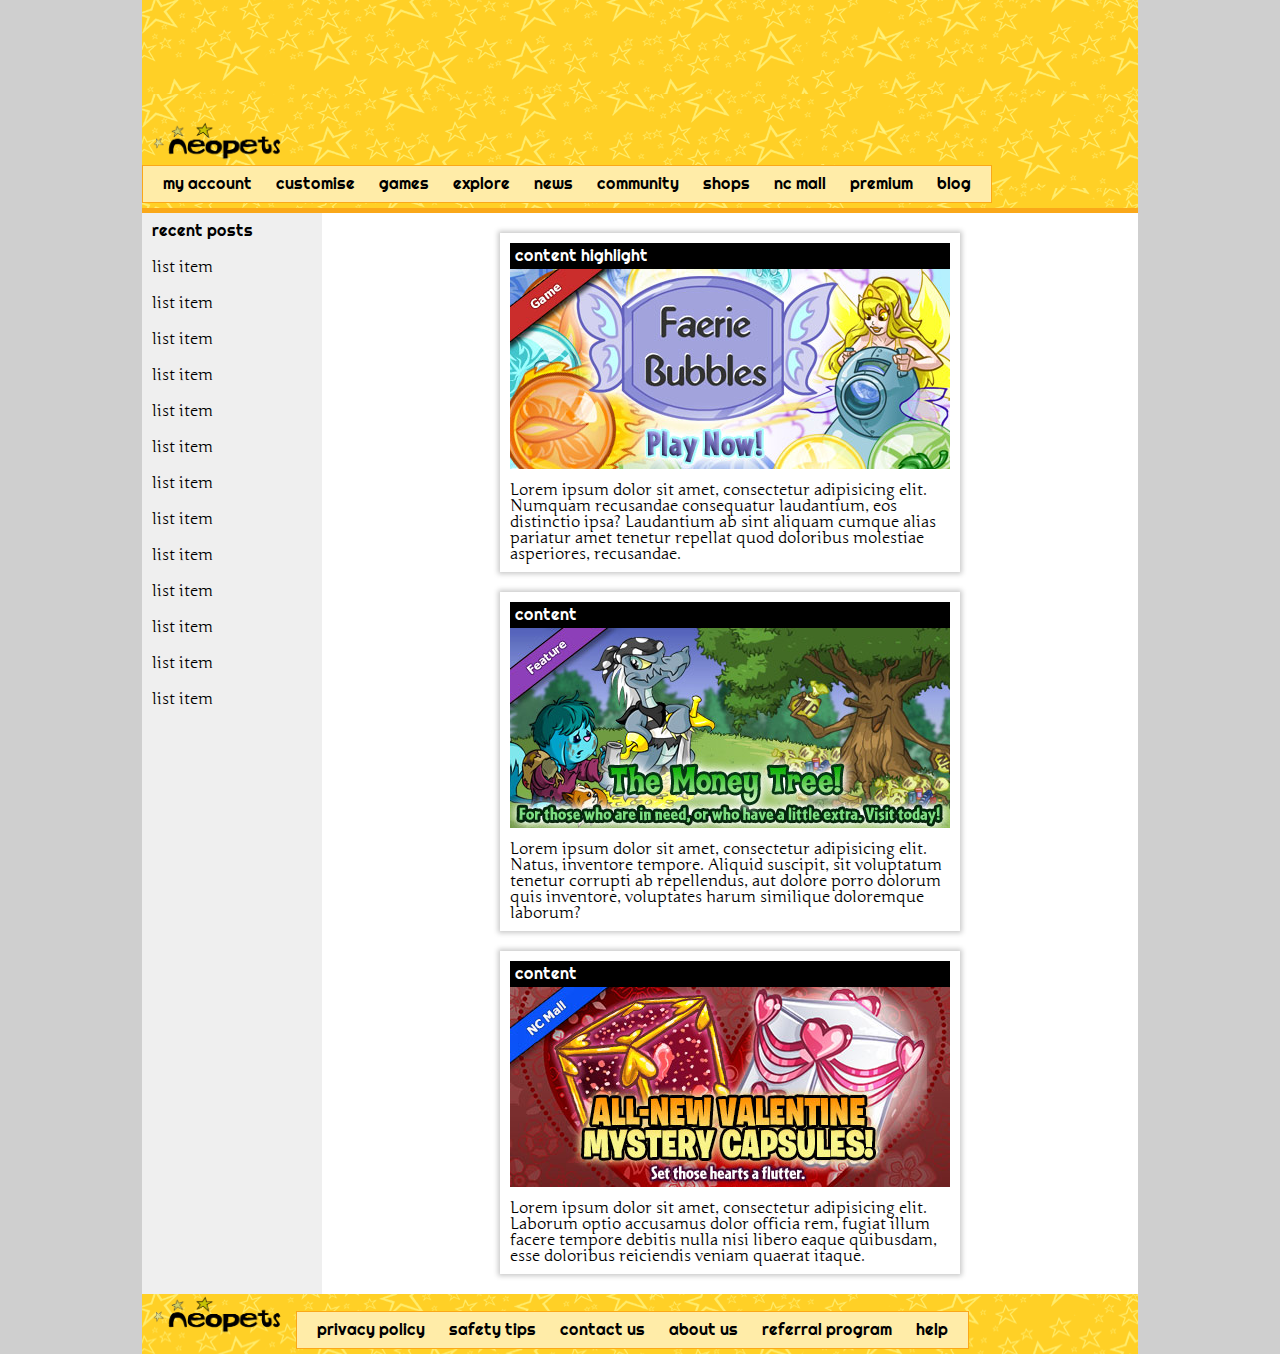
==== 01 assignment/index.html @ 16007dfd "Moved files." ====
<!DOCTYPE html>
<html lang="en">
<head>
    <meta charset="UTF-8">
    <meta name="viewport" content="width=device-width, initial-scale=1.0">
    <title></title>
    <link rel="stylesheet" href="reset.css">
    <link rel="stylesheet" href="style.css">
    <link href='http://fonts.googleapis.com/css?family=Righteous' rel='stylesheet' type='text/css'>
    <link href='http://fonts.googleapis.com/css?family=Junge' rel='stylesheet' type='text/css'>
</head>

<body>
    <div id="width-constraint">
        <header>
            <img src="imgs/Neopets.png" alt="Neopets Logo" width="150">
            <nav>
                <ul>
                    <li>my account</li>
                    <li>customise</li>
                    <li>games</li>
                    <li>explore</li>
                    <li>news</li>
                    <li>community</li>
                    <li>shops</li>
                    <li>nc mall</li>
                    <li>premium</li>
                    <li>blog</li>
                </ul>
            </nav>
        </header>
        <aside>
            <h2>recent posts</h2>
            <ul>
                <li>list item</li>
                <li>list item</li>
                <li>list item</li>
                <li>list item</li>
                <li>list item</li>
                <li>list item</li>
                <li>list item</li>
                <li>list item</li>
                <li>list item</li>
                <li>list item</li>
                <li>list item</li>
                <li>list item</li>
                <li>list item</li>
            </ul>            
        </aside>
        <section>
            <article>
                <h1>content highlight</h1>
                <img src="imgs/faerie.jpg" alt="Faerie Bubbles">
                <p>Lorem ipsum dolor sit amet, consectetur adipisicing elit. Numquam recusandae consequatur laudantium, eos distinctio ipsa? Laudantium ab sint aliquam cumque alias pariatur amet tenetur repellat quod doloribus molestiae asperiores, recusandae.</p>
            </article>
            <article>
                <h1>content</h1>
                <img src="imgs/money.jpg" alt="Money Tree">
                <p>Lorem ipsum dolor sit amet, consectetur adipisicing elit. Natus, inventore tempore. Aliquid suscipit, sit voluptatum tenetur corrupti ab repellendus, aut dolore porro dolorum quis inventore, voluptates harum similique doloremque laborum?</p>
            </article>
            <article>
                <h1>content</h1>
                <img src="imgs/valentine.jpg" alt="Valentine Ad">
                <p>Lorem ipsum dolor sit amet, consectetur adipisicing elit. Laborum optio accusamus dolor officia rem, fugiat illum facere tempore debitis nulla nisi libero eaque quibusdam, esse doloribus reiciendis veniam quaerat itaque.</p>
            </article>
        </section>
        <footer>
            <img src="imgs/Neopets.png" alt="Neopets Logo" width="150">
            <nav>
                <ul>
                    <li>privacy policy</li>
                    <li>safety tips</li>
                    <li>contact us</li>
                    <li>about us</li>
                    <li>referral program</li>
                    <li>help</li>
                </ul>
            </nav>
        </footer>
    </div>
</body>
</html>
---- 01 assignment/style.css ----
#width-constraint {
    width: 996px;
    margin: auto;    
    background-color: #EFEFEF;
}

body {
    background-color: #CFCFCF;
}

div header {
    background-image: url(imgs/banner.png)
}

header {
    border-bottom: 5px solid #FAA819;
}

header img {
    margin-top: 120px;
    display: inline;
}

nav, nav ul, nav li {
    display: inline-block;
}

nav {
    font-family: 'Righteous', cursive;
    border: 1px solid #FAA819;
    background-color: #FFECA8;
    margin-bottom: 5px;
    padding-left: 10px;
    padding-right: 10px;
}

nav ul li {
    padding: 10px;
}

aside {
    float: left;
    width: 180px;
    height: 100%;
}

aside h2 {
    font-family: 'Righteous', cursive;
    padding: 10px;
}

aside ul li {
    font-family: 'Junge', serif;
    padding: 10px;
}

section {
    float: right;
    background-color: white;
    width: 816px;
}

section article {
    margin: auto;
    margin-bottom: 20px;
    margin-top: 20px;
    width: 440px;
    padding: 10px;
    box-shadow: 0px 0px 5px 2px #C9C9C9;
}

section article h1 {
    color: white;
    background-color: black;
    font-family: 'Righteous', cursive;
    padding: 5px;
}

section article p {
    margin-top: 10px;
    font-family: 'Junge', serif;
}

footer {
    clear: both;
    background-image: url(imgs/banner.png);
}
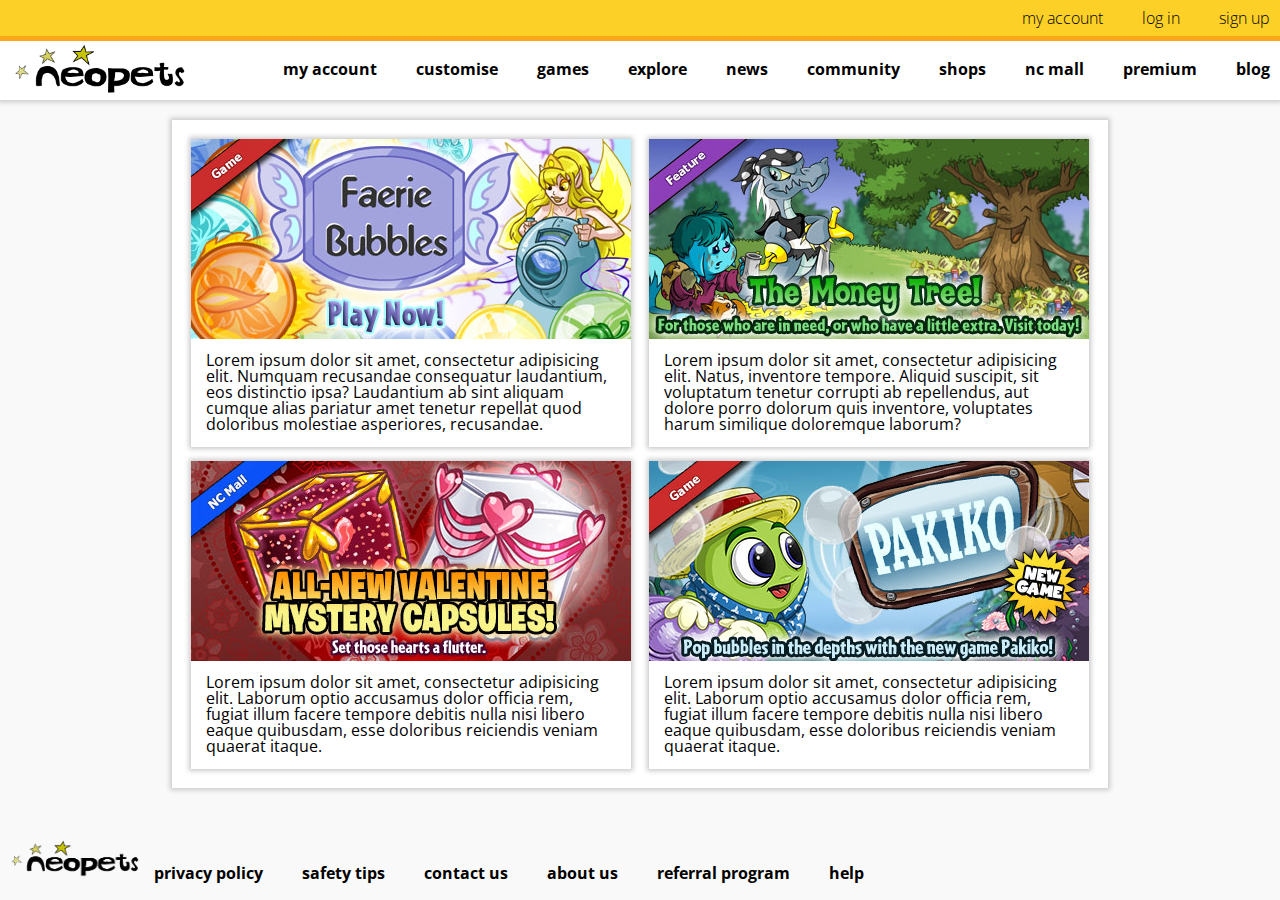
==== commit 9ab48bce: "Layout overhaul." ====
--- a/01 assignment/index.html
+++ b/01 assignment/index.html
@@ -6,14 +6,20 @@
     <title></title>
     <link rel="stylesheet" href="reset.css">
     <link rel="stylesheet" href="style.css">
-    <link href='http://fonts.googleapis.com/css?family=Righteous' rel='stylesheet' type='text/css'>
-    <link href='http://fonts.googleapis.com/css?family=Junge' rel='stylesheet' type='text/css'>
+    <link href='http://fonts.googleapis.com/css?family=Open+Sans:400,700,300' rel='stylesheet' type='text/css'>
 </head>
 
 <body>
-    <div id="width-constraint">
+    <div id="page">
+        <nav id="top-nav">
+            <ul>
+                <li>my account</li>
+                <li>log in</li>
+                <li>sign up</li>
+            </ul>
+        </nav>
         <header>
-            <img src="imgs/Neopets.png" alt="Neopets Logo" width="150">
+            <img src="imgs/Neopets.png" alt="Neopets Logo" width="200">
             <nav>
                 <ul>
                     <li>my account</li>
@@ -29,38 +35,21 @@
                 </ul>
             </nav>
         </header>
-        <aside>
-            <h2>recent posts</h2>
-            <ul>
-                <li>list item</li>
-                <li>list item</li>
-                <li>list item</li>
-                <li>list item</li>
-                <li>list item</li>
-                <li>list item</li>
-                <li>list item</li>
-                <li>list item</li>
-                <li>list item</li>
-                <li>list item</li>
-                <li>list item</li>
-                <li>list item</li>
-                <li>list item</li>
-            </ul>            
-        </aside>
-        <section>
+        <section id="width-constraint">
             <article>
-                <h1>content highlight</h1>
-                <img src="imgs/faerie.jpg" alt="Faerie Bubbles">
+                <a href="content.html"><img src="imgs/faerie.jpg" alt="Faerie Bubbles"></a>
                 <p>Lorem ipsum dolor sit amet, consectetur adipisicing elit. Numquam recusandae consequatur laudantium, eos distinctio ipsa? Laudantium ab sint aliquam cumque alias pariatur amet tenetur repellat quod doloribus molestiae asperiores, recusandae.</p>
             </article>
             <article>
-                <h1>content</h1>
                 <img src="imgs/money.jpg" alt="Money Tree">
                 <p>Lorem ipsum dolor sit amet, consectetur adipisicing elit. Natus, inventore tempore. Aliquid suscipit, sit voluptatum tenetur corrupti ab repellendus, aut dolore porro dolorum quis inventore, voluptates harum similique doloremque laborum?</p>
             </article>
             <article>
-                <h1>content</h1>
                 <img src="imgs/valentine.jpg" alt="Valentine Ad">
+                <p>Lorem ipsum dolor sit amet, consectetur adipisicing elit. Laborum optio accusamus dolor officia rem, fugiat illum facere tempore debitis nulla nisi libero eaque quibusdam, esse doloribus reiciendis veniam quaerat itaque.</p>
+            </article>
+            <article>
+                <img src="imgs/game_pakiko.jpg" alt="Valentine Ad">
                 <p>Lorem ipsum dolor sit amet, consectetur adipisicing elit. Laborum optio accusamus dolor officia rem, fugiat illum facere tempore debitis nulla nisi libero eaque quibusdam, esse doloribus reiciendis veniam quaerat itaque.</p>
             </article>
         </section>
--- a/01 assignment/style.css
+++ b/01 assignment/style.css
@@ -1,23 +1,17 @@
-#width-constraint {
-    width: 996px;
-    margin: auto;    
-    background-color: #EFEFEF;
+width-constraint {
+    margin: auto;
 }
 
 body {
-    background-color: #CFCFCF;
-}
-
-div header {
-    background-image: url(imgs/banner.png)
+    background-color: #faf9f9;
 }
 
 header {
-    border-bottom: 5px solid #FAA819;
+    background-color: white;
+    box-shadow: 0px 0px 5px 2px #C9C9C9;
 }
 
 header img {
-    margin-top: 120px;
     display: inline;
 }
 
@@ -25,63 +19,67 @@
     display: inline-block;
 }
 
-nav {
-    font-family: 'Righteous', cursive;
-    border: 1px solid #FAA819;
-    background-color: #FFECA8;
-    margin-bottom: 5px;
-    padding-left: 10px;
+#top-nav {
+    background-color: #fdd028;
+    border-bottom: 5px solid #FAA819;
+    width: 100%;
+    text-align: right;
+    font-family: 'Open Sans', sans-serif;
+    font-weight: 300;
+}
+
+#top-nav ul {
+    padding: 10px;
+}
+
+nav ul li:not(:last-child) {
+    padding-right: 35px;
+}
+
+header nav {
+    padding-top: 20px;
+    float: right;
+    margin-bottom: 15px;
+    text-align: right;
+    font-family: 'Open Sans', sans-serif;
+    font-weight: 700;
     padding-right: 10px;
 }
 
-nav ul li {
-    padding: 10px;
-}
-
-aside {
-    float: left;
-    width: 180px;
-    height: 100%;
-}
-
-aside h2 {
-    font-family: 'Righteous', cursive;
-    padding: 10px;
-}
-
-aside ul li {
-    font-family: 'Junge', serif;
-    padding: 10px;
-}
-
 section {
-    float: right;
+    text-align: center;
+    margin-top: 20px;
     background-color: white;
-    width: 816px;
+    box-shadow: 0px 0px 5px 2px #C9C9C9;
+    width: 912px;
+    padding: 12px;
+    margin-left: auto;
+    margin-right: auto;
 }
 
 section article {
-    margin: auto;
-    margin-bottom: 20px;
-    margin-top: 20px;
     width: 440px;
-    padding: 10px;
     box-shadow: 0px 0px 5px 2px #C9C9C9;
-}
-
-section article h1 {
-    color: white;
-    background-color: black;
-    font-family: 'Righteous', cursive;
-    padding: 5px;
+    display: inline-block;
+    text-align: left;
+    margin: 7px;
 }
 
 section article p {
+    padding-left: 15px;
+    padding-right: 15px;
+    padding-bottom: 15px;
     margin-top: 10px;
-    font-family: 'Junge', serif;
+    font-family: 'Open Sans', sans-serif;
 }
 
 footer {
     clear: both;
-    background-image: url(imgs/banner.png);
-}+    font-family: 'Open Sans', sans-serif;
+    font-weight: 700;
+    margin-top: 50px;
+}
+
+footer nav {
+    margin-bottom: 10px;
+}
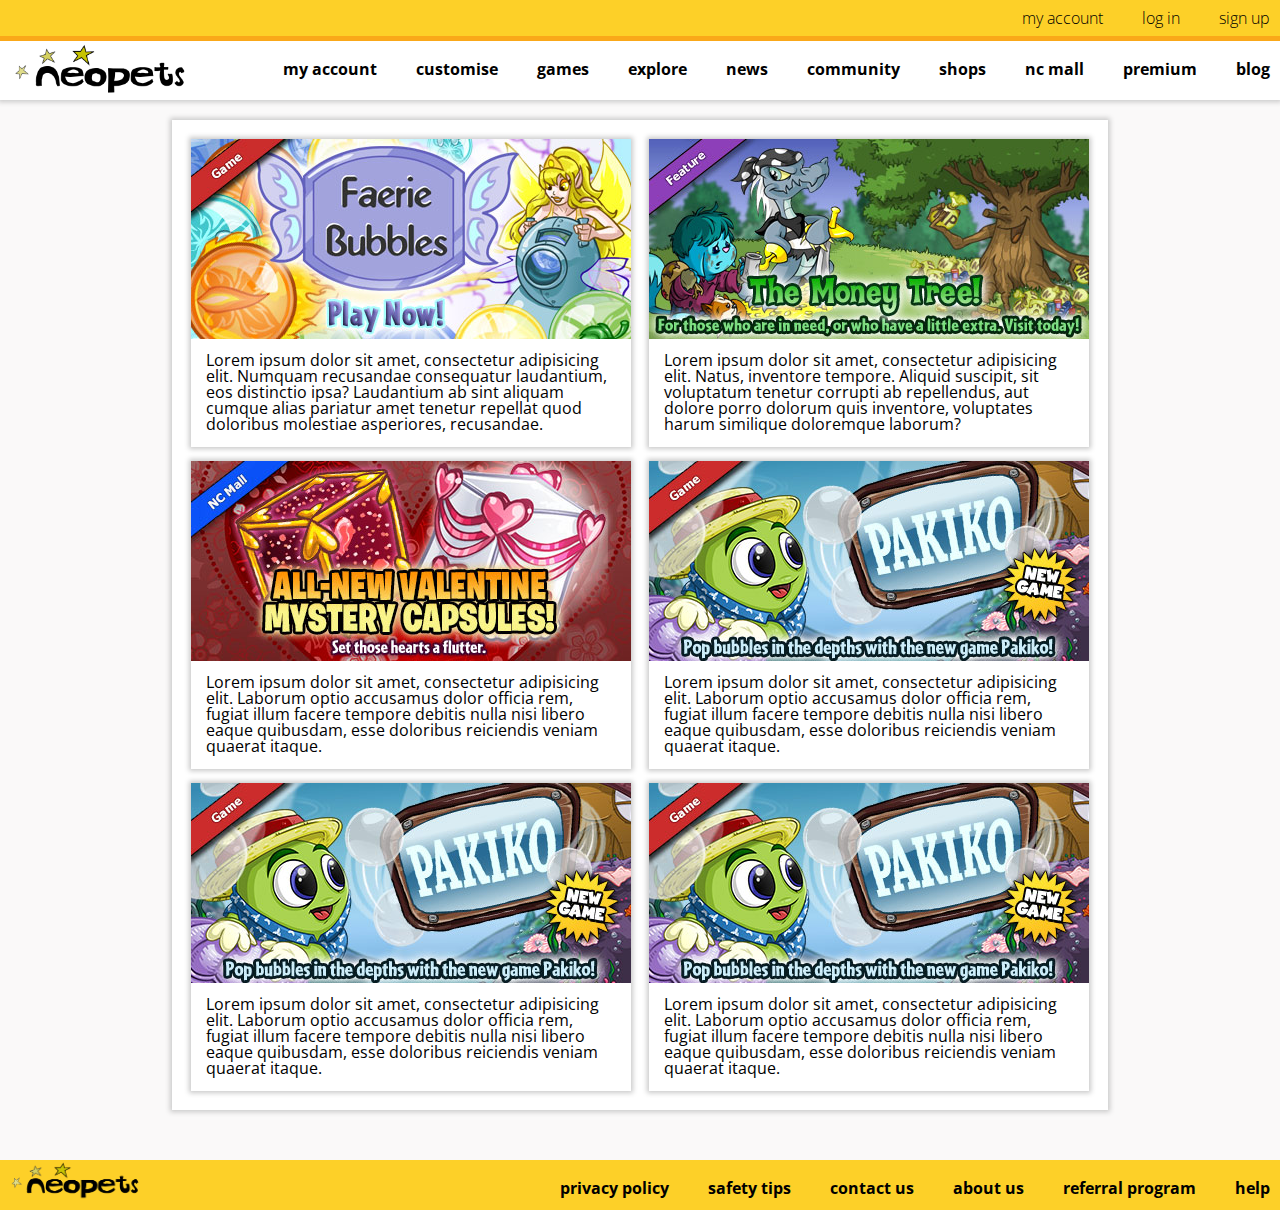
==== commit 03ea5918: "Finalized layout." ====
--- a/01 assignment/index.html
+++ b/01 assignment/index.html
@@ -52,6 +52,14 @@
                 <img src="imgs/game_pakiko.jpg" alt="Valentine Ad">
                 <p>Lorem ipsum dolor sit amet, consectetur adipisicing elit. Laborum optio accusamus dolor officia rem, fugiat illum facere tempore debitis nulla nisi libero eaque quibusdam, esse doloribus reiciendis veniam quaerat itaque.</p>
             </article>
+            <article>
+                <img src="imgs/game_pakiko.jpg" alt="Valentine Ad">
+                <p>Lorem ipsum dolor sit amet, consectetur adipisicing elit. Laborum optio accusamus dolor officia rem, fugiat illum facere tempore debitis nulla nisi libero eaque quibusdam, esse doloribus reiciendis veniam quaerat itaque.</p>
+            </article>
+            <article>
+                <img src="imgs/game_pakiko.jpg" alt="Valentine Ad">
+                <p>Lorem ipsum dolor sit amet, consectetur adipisicing elit. Laborum optio accusamus dolor officia rem, fugiat illum facere tempore debitis nulla nisi libero eaque quibusdam, esse doloribus reiciendis veniam quaerat itaque.</p>
+            </article>
         </section>
         <footer>
             <img src="imgs/Neopets.png" alt="Neopets Logo" width="150">
--- a/01 assignment/style.css
+++ b/01 assignment/style.css
@@ -75,11 +75,16 @@
 
 footer {
     clear: both;
+    background-color: #fdd028;
     font-family: 'Open Sans', sans-serif;
     font-weight: 700;
     margin-top: 50px;
+    height: 50px;
 }
 
 footer nav {
-    margin-bottom: 10px;
+    display: inline-block;
+    float: right;
+    padding-top: 20px;
+    padding-right: 10px;
 }
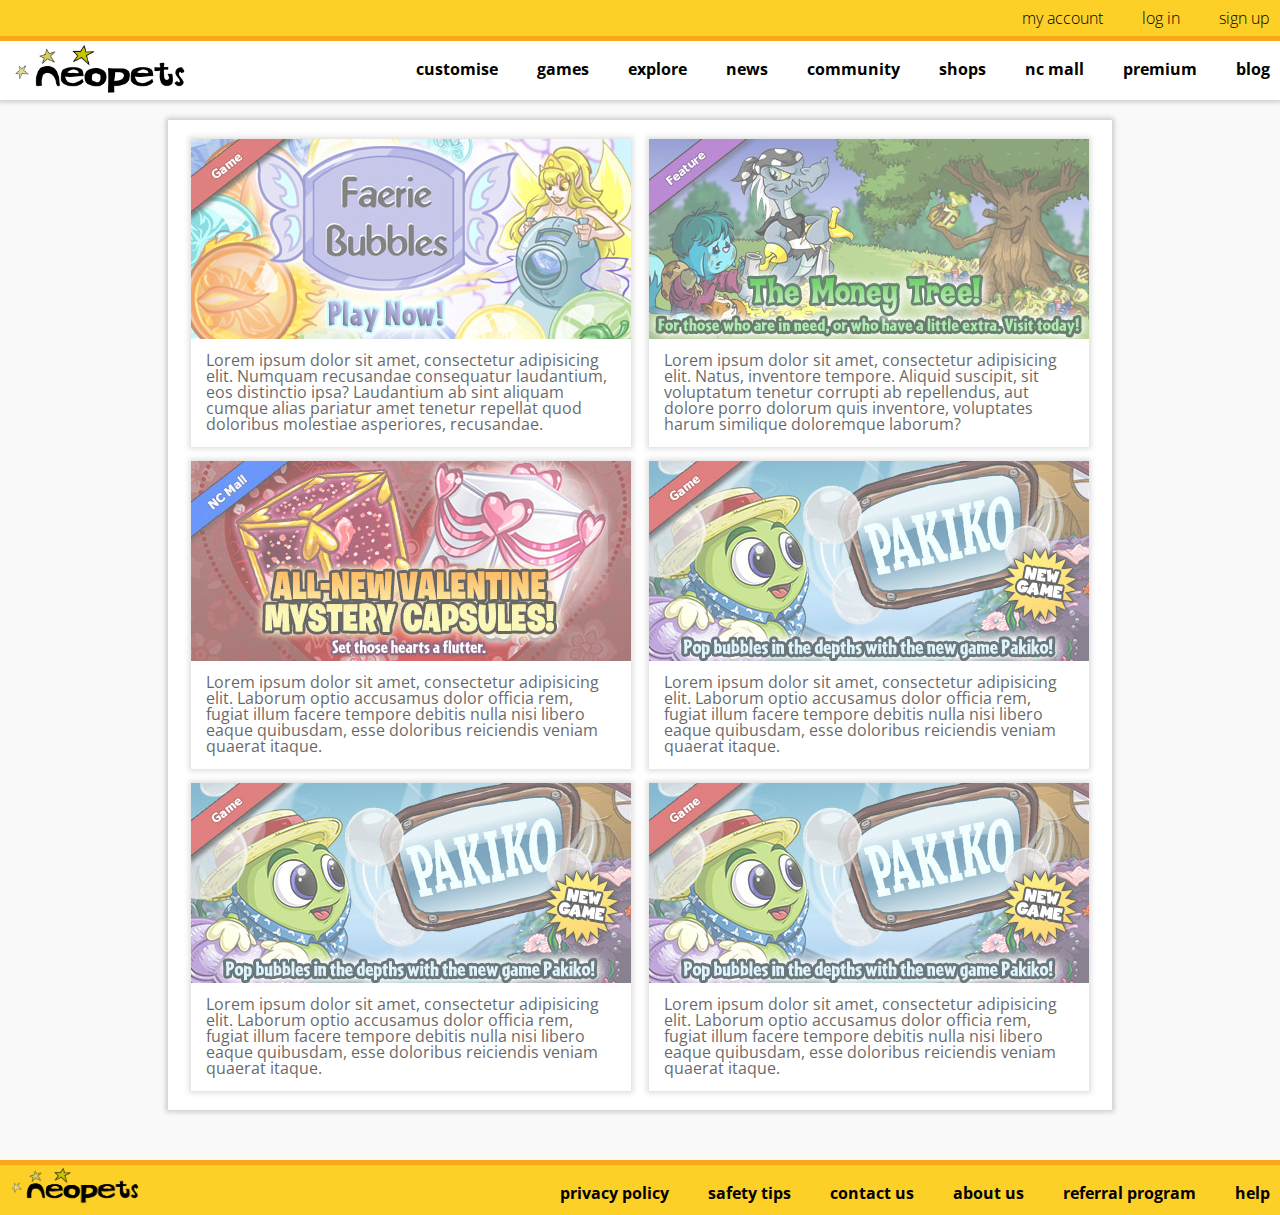
==== commit 1522bcee: "Added links to homepage, removed default link decorations." ====
--- a/01 assignment/index.html
+++ b/01 assignment/index.html
@@ -13,25 +13,24 @@
     <div id="page">
         <nav id="top-nav">
             <ul>
-                <li>my account</li>
-                <li>log in</li>
-                <li>sign up</li>
+                <li><a href="index.html">my account</a></li>
+                <li><a href="index.html">log in</a></li>
+                <li><a href="index.html">sign up</a></li>
             </ul>
         </nav>
         <header>
-            <img src="imgs/Neopets.png" alt="Neopets Logo" width="200">
+            <a href="index.html"><img src="imgs/Neopets.png" alt="Neopets Logo" width="200"></a>
             <nav>
                 <ul>
-                    <li>my account</li>
-                    <li>customise</li>
-                    <li>games</li>
-                    <li>explore</li>
-                    <li>news</li>
-                    <li>community</li>
-                    <li>shops</li>
-                    <li>nc mall</li>
-                    <li>premium</li>
-                    <li>blog</li>
+                    <li><a href="index.html">customise</a></li>
+                    <li><a href="index.html">games</a></li>
+                    <li><a href="index.html">explore</a></li>
+                    <li><a href="index.html">news</a></li>
+                    <li><a href="index.html">community</a></li>
+                    <li><a href="index.html">shops</a></li>
+                    <li><a href="index.html">nc mall</a></li>
+                    <li><a href="index.html">premium</a></li>
+                    <li><a href="index.html">blog</a></li>
                 </ul>
             </nav>
         </header>
@@ -41,36 +40,36 @@
                 <p>Lorem ipsum dolor sit amet, consectetur adipisicing elit. Numquam recusandae consequatur laudantium, eos distinctio ipsa? Laudantium ab sint aliquam cumque alias pariatur amet tenetur repellat quod doloribus molestiae asperiores, recusandae.</p>
             </article>
             <article>
-                <img src="imgs/money.jpg" alt="Money Tree">
+                <a href="content.html"><img src="imgs/money.jpg" alt="Money Tree"></a>
                 <p>Lorem ipsum dolor sit amet, consectetur adipisicing elit. Natus, inventore tempore. Aliquid suscipit, sit voluptatum tenetur corrupti ab repellendus, aut dolore porro dolorum quis inventore, voluptates harum similique doloremque laborum?</p>
             </article>
             <article>
-                <img src="imgs/valentine.jpg" alt="Valentine Ad">
+                <a href="content.html"><img src="imgs/valentine.jpg" alt="Valentine Ad"></a>
                 <p>Lorem ipsum dolor sit amet, consectetur adipisicing elit. Laborum optio accusamus dolor officia rem, fugiat illum facere tempore debitis nulla nisi libero eaque quibusdam, esse doloribus reiciendis veniam quaerat itaque.</p>
             </article>
             <article>
-                <img src="imgs/game_pakiko.jpg" alt="Valentine Ad">
+                <a href="content.html"><img src="imgs/game_pakiko.jpg" alt="Valentine Ad"></a>
                 <p>Lorem ipsum dolor sit amet, consectetur adipisicing elit. Laborum optio accusamus dolor officia rem, fugiat illum facere tempore debitis nulla nisi libero eaque quibusdam, esse doloribus reiciendis veniam quaerat itaque.</p>
             </article>
             <article>
-                <img src="imgs/game_pakiko.jpg" alt="Valentine Ad">
+                <a href="content.html"><img src="imgs/game_pakiko.jpg" alt="Valentine Ad"></a>
                 <p>Lorem ipsum dolor sit amet, consectetur adipisicing elit. Laborum optio accusamus dolor officia rem, fugiat illum facere tempore debitis nulla nisi libero eaque quibusdam, esse doloribus reiciendis veniam quaerat itaque.</p>
             </article>
             <article>
-                <img src="imgs/game_pakiko.jpg" alt="Valentine Ad">
+                <a href="content.html"><img src="imgs/game_pakiko.jpg" alt="Valentine Ad"></a>
                 <p>Lorem ipsum dolor sit amet, consectetur adipisicing elit. Laborum optio accusamus dolor officia rem, fugiat illum facere tempore debitis nulla nisi libero eaque quibusdam, esse doloribus reiciendis veniam quaerat itaque.</p>
             </article>
         </section>
         <footer>
-            <img src="imgs/Neopets.png" alt="Neopets Logo" width="150">
+            <a href="index.html"><img src="imgs/Neopets.png" alt="Neopets Logo" width="150"></a>
             <nav>
                 <ul>
-                    <li>privacy policy</li>
-                    <li>safety tips</li>
-                    <li>contact us</li>
-                    <li>about us</li>
-                    <li>referral program</li>
-                    <li>help</li>
+                    <li><a href="index.html">privacy policy</a></li>
+                    <li><a href="index.html">safety tips</a></li>
+                    <li><a href="index.html">contact us</a></li>
+                    <li><a href="index.html">about us</a></li>
+                    <li><a href="index.html">referral program</a></li>
+                    <li><a href="index.html">help</a></li>
                 </ul>
             </nav>
         </footer>
--- a/01 assignment/style.css
+++ b/01 assignment/style.css
@@ -13,6 +13,11 @@
 
 header img {
     display: inline;
+}
+
+a {
+    text-decoration: none;
+    color: inherit;
 }
 
 nav, nav ul, nav li {
@@ -51,7 +56,7 @@
     margin-top: 20px;
     background-color: white;
     box-shadow: 0px 0px 5px 2px #C9C9C9;
-    width: 912px;
+    width: 920px;
     padding: 12px;
     margin-left: auto;
     margin-right: auto;
@@ -63,6 +68,16 @@
     display: inline-block;
     text-align: left;
     margin: 7px;
+    -o-transition: .3s;
+    -ms-transition: .3s;
+    -webkit-transition: .3s;
+    transition: .3s;
+    opacity: 0.6;
+    background-color: white;
+}
+
+section article:hover {
+    opacity: 1;
 }
 
 section article p {
@@ -80,6 +95,7 @@
     font-weight: 700;
     margin-top: 50px;
     height: 50px;
+    border-top: 5px solid #FAA819;
 }
 
 footer nav {
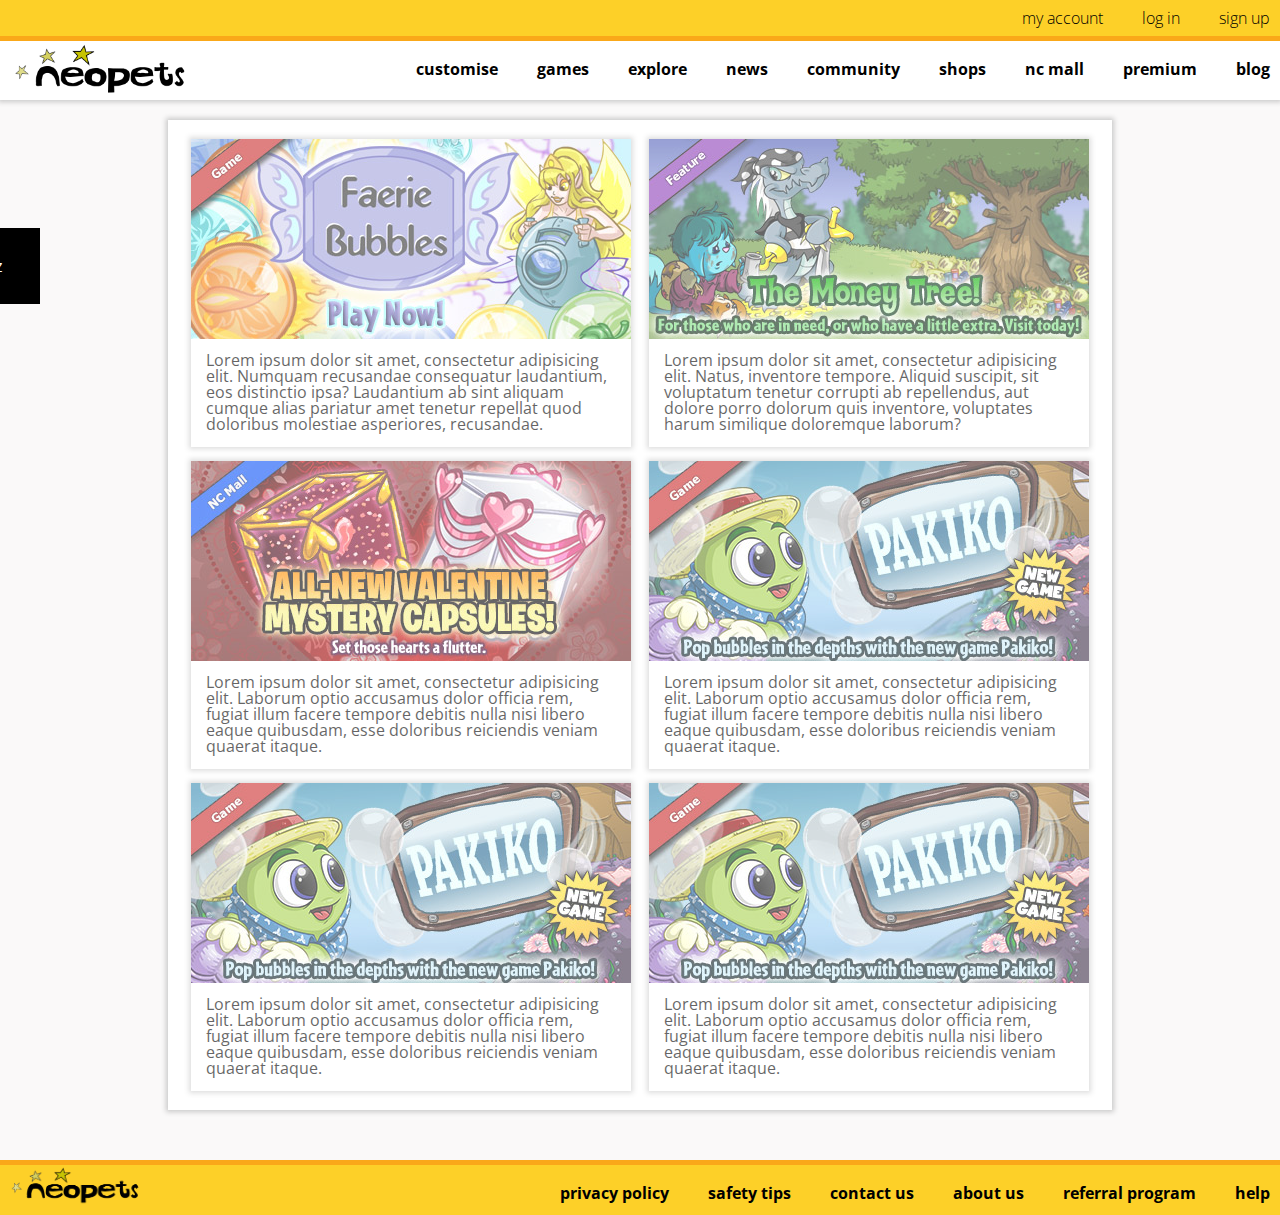
==== commit fd77350a: "Aesthetic changes, added 6 transition/transformations." ====
--- a/01 assignment/index.html
+++ b/01 assignment/index.html
@@ -34,6 +34,11 @@
                 </ul>
             </nav>
         </header>
+        <aside>
+            <div>
+                <p>aw yeah mr krabz</p>
+            </div>
+        </aside>
         <section id="width-constraint">
             <article>
                 <a href="content.html"><img src="imgs/faerie.jpg" alt="Faerie Bubbles"></a>
--- a/01 assignment/style.css
+++ b/01 assignment/style.css
@@ -37,8 +37,69 @@
     padding: 10px;
 }
 
+#top-nav ul li {
+    -o-transform: rotate(0deg) scale(1);
+    -ms-transform: rotate(0deg) scale(1);
+    -webkit-transform: rotate(0deg) scale(1);
+    transform: rotate(0deg) scale(1);
+}
+
+#top-nav ul li:hover {
+    -o-transform: rotate(5deg) scale(1.05);
+    -ms-transform: rotate(5deg) scale(1.05);
+    -webkit-transform: rotate(5deg) scale(1.05);
+    transform: rotate(5deg) scale(1.05);
+    transition: transform .3s;
+}  
+
+nav ul li {
+    -o-transform: scale(1);
+    -ms-transform: scale(1);
+    -webkit-transform: scale(1);
+    transform: scale(1);
+    transition-duration: .3s;
+}
+
+nav ul li:hover {
+    -o-transform: scale(1.05);
+    -ms-transform: scale(1.05);
+    -webkit-transform: scale(1.05);
+    transform: scale(1.05);
+    transition-duration: .3s;
+}
+
 nav ul li:not(:last-child) {
     padding-right: 35px;
+}
+
+aside {
+    clear: both;    
+    font-family: 'Open Sans', sans-serif;
+    font-weight: 400;
+    float: left;
+    background-color: black;
+    color: white;
+    position: fixed;
+    left: -160px;
+    width: 200px;
+    transition: left .5s;
+    z-index: 1;
+    margin-top: 10%;
+}
+
+aside:hover {
+    clear: both;
+    float: left;
+    background-color: black;
+    color: white;
+    position: fixed;
+    left: 0px;
+    width: 200px;
+    transition: left .5s;
+}
+
+aside p {
+    padding: 30px;
 }
 
 header nav {
@@ -68,16 +129,21 @@
     display: inline-block;
     text-align: left;
     margin: 7px;
-    -o-transition: .3s;
-    -ms-transition: .3s;
-    -webkit-transition: .3s;
-    transition: .3s;
+    -o-transition: .5s;
+    -ms-transition: .5s;
+    -webkit-transition: .5s;
+    transition: .5s;
     opacity: 0.6;
     background-color: white;
 }
 
 section article:hover {
     opacity: 1;
+    -o-transition: .3s;
+    -ms-transition: .3s;
+    -webkit-transition: .3s;
+    box-shadow: 0px 0px 5px 4px #C9C9C9;
+    transition: .3s;
 }
 
 section article p {
@@ -104,3 +170,19 @@
     padding-top: 20px;
     padding-right: 10px;
 }
+
+footer img {
+    -o-transform: rotate(0deg) scale(1);
+    -ms-transform: rotate(0deg) scale(1);
+    -webkit-transform: rotate(0deg) scale(1);
+    transform: rotate(0deg) scale(1);
+    transition: transform .6s;
+}
+
+footer img:hover {
+    -o-transform: rotate(360deg) scale(1.05);
+    -ms-transform: rotate(360eg) scale(1.05);
+    -webkit-transform: rotate(360deg) scale(1.05);
+    transform: rotate(360deg) scale(1.05);
+    transition: transform .6s;
+}
